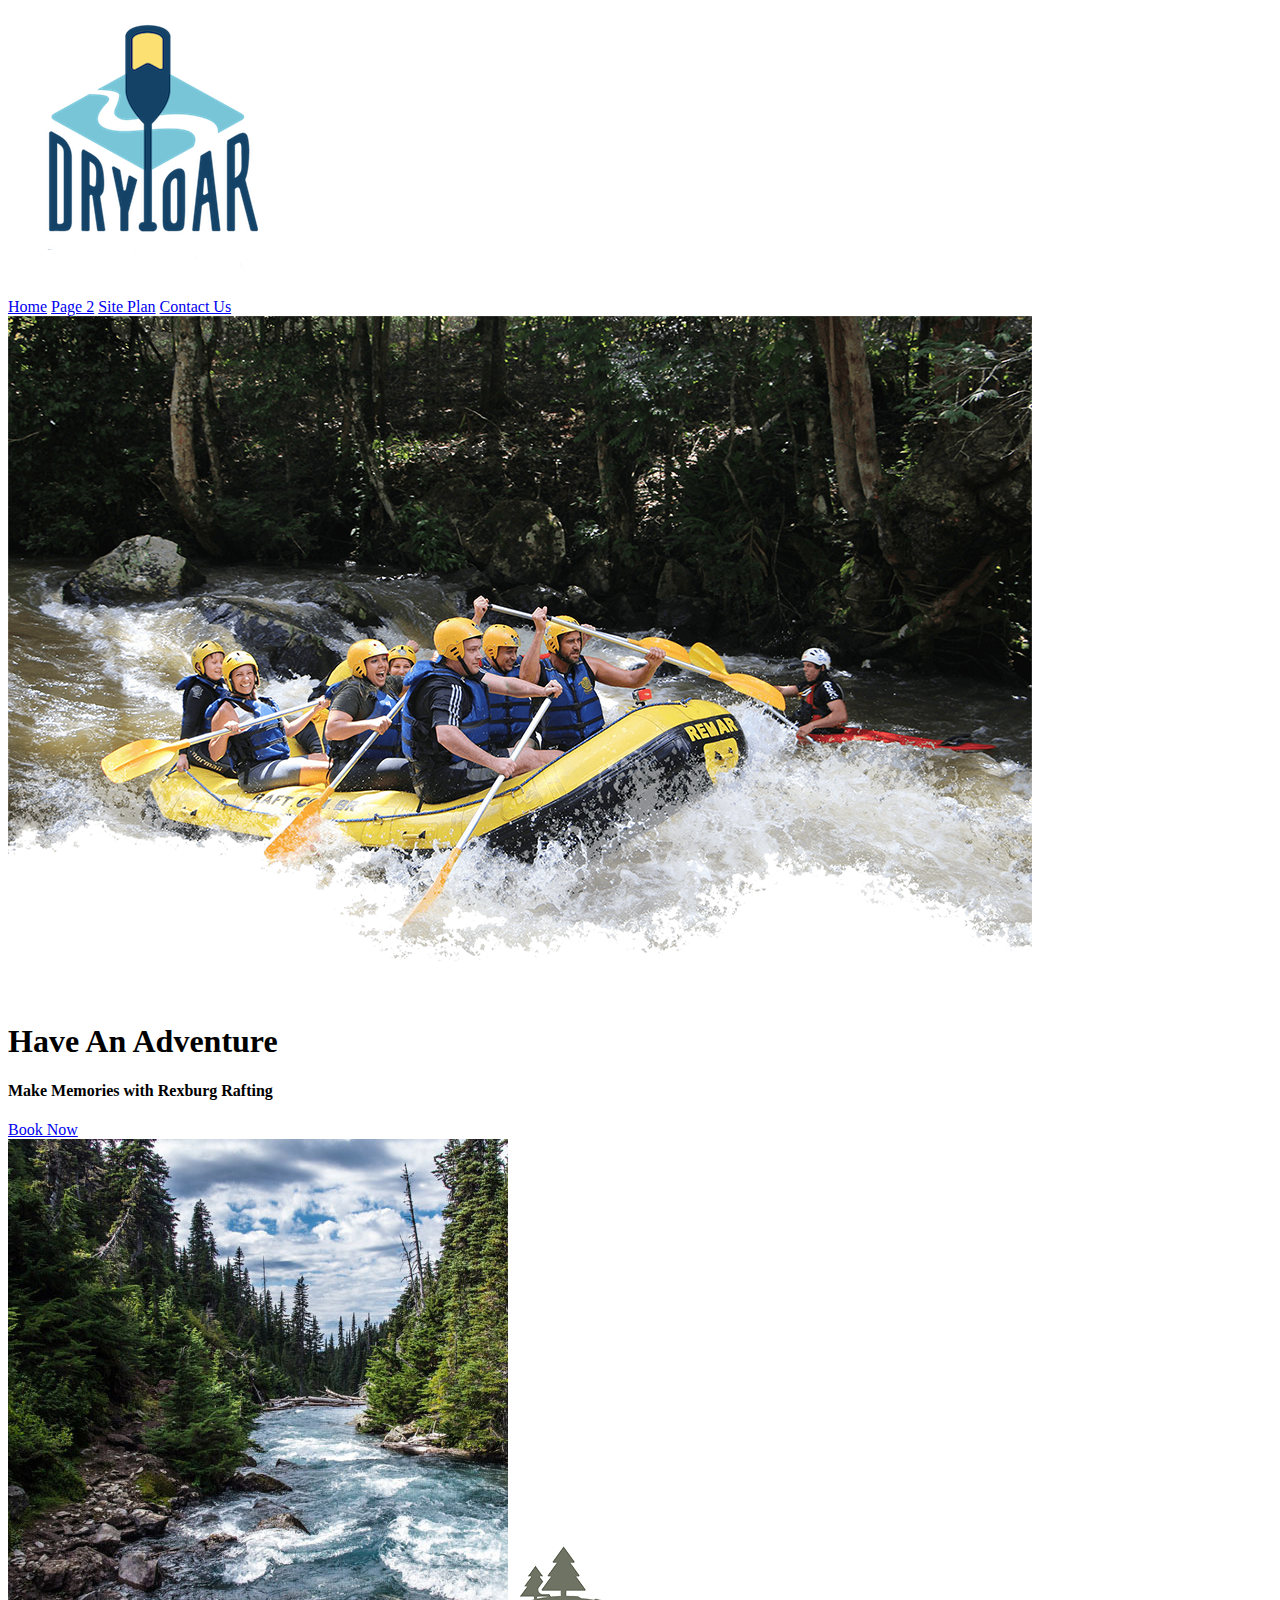
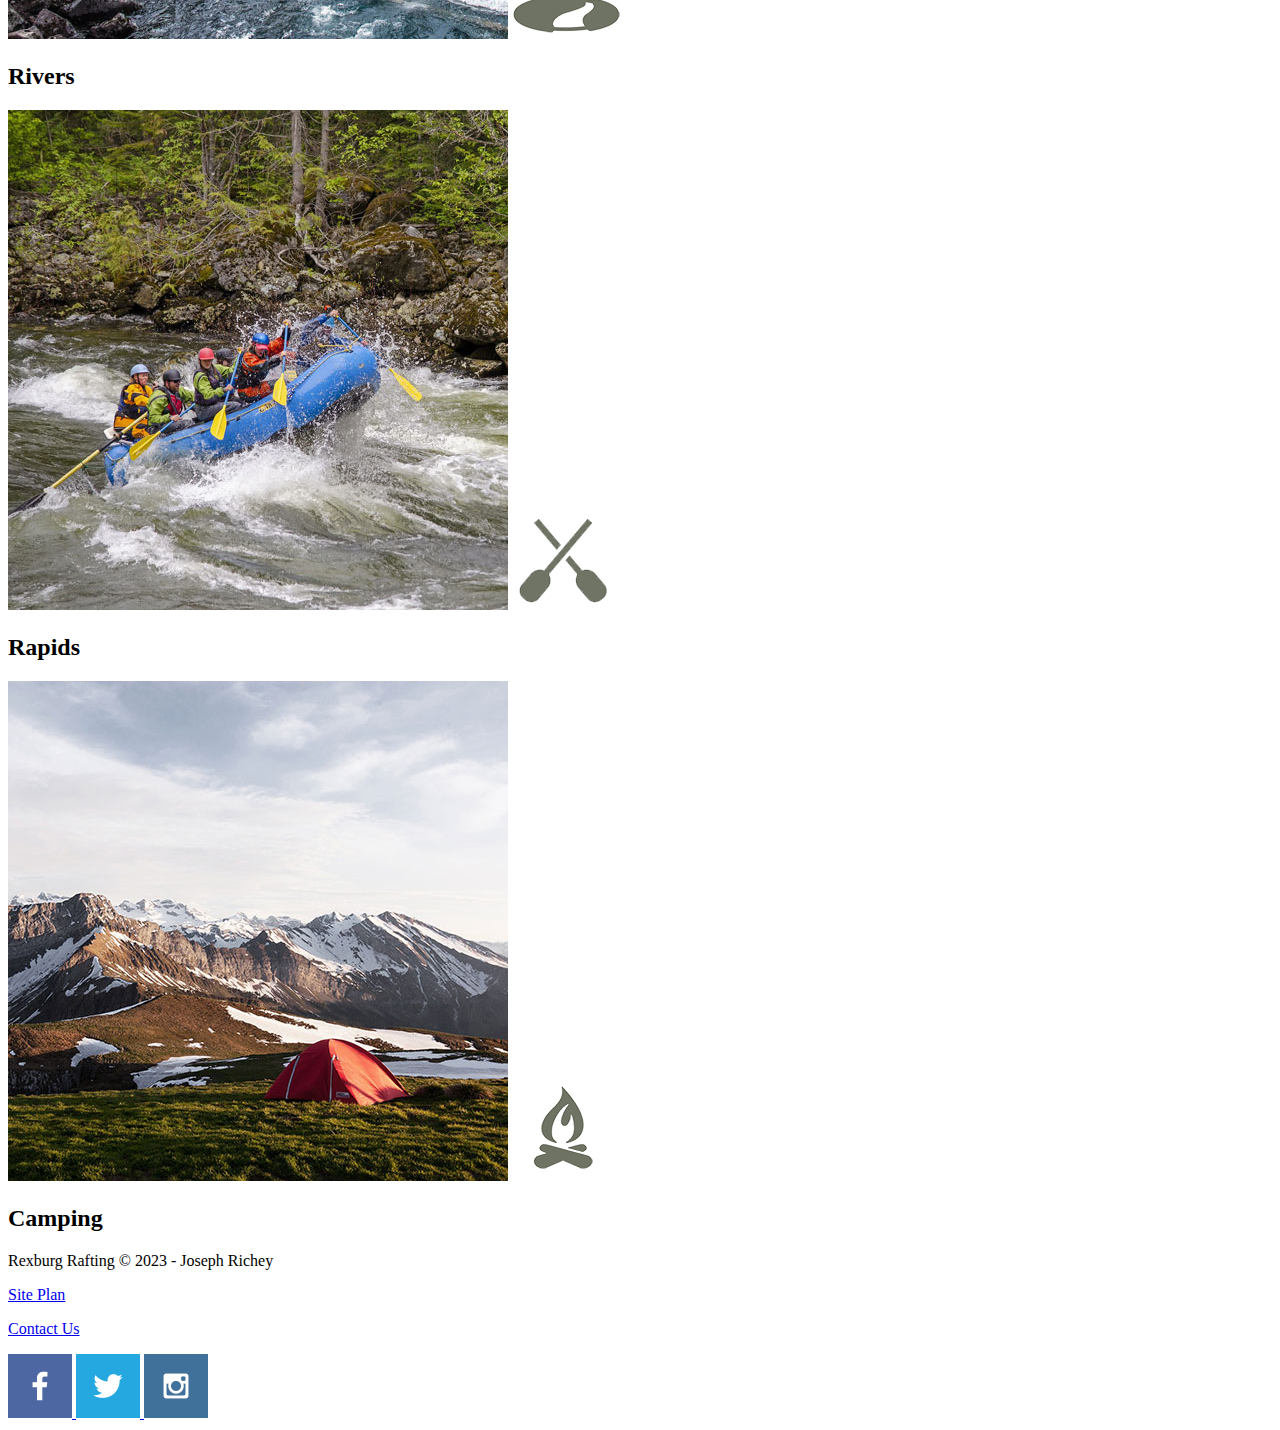
==== wwr/index.html @ 6f5967ff "Adding images and home page to WWR assignment" ====
<!DOCTYPE html>
<html lang="en">
<head>
    <meta charset="UTF-8">
    <meta http-equiv="X-UA-Compatible" content="IE=edge">
    <meta name="viewport" content="width=device-width, initial-scale=1.0">
    <title>Whitewater Rafting Vacations | Rexburg Rafting | Home</title>
</head>
<body>
    <header>
        <a id="logo_link" href="index.html">
            <img class="logo" src="images/logo.png" alt="Rexburg Rafting Logo">
        </a>
        <nav>
            <a href="index.html">Home</a>
            <a href="#">Page 2</a>
            <a href="site-plan-rafting.html">Site Plan</a>
            <a href="contactus.html">Contact Us</a>
        </nav>
    </header>
    <div id="hero">
        <div id="hero-box">
            <img id="hero-img" src="images/hero.png" alt="People enjoying the rapids">
        </div>
        <section id="hero-msg">
            <h1 class="home-title">Have An Adventure</h1>
            <h4>Make Memories with Rexburg Rafting</h4>
            <div class="button-box">
                <a class="book" href="contactus.html">Book Now</a>
            </div>
        </section>
    </div>
    <main class="home-grid">
        <section class="rivers-card">
            <img class="card-img" src="images/rivers.jpg" alt="river cutting through forrest">
            <img class="card-img" src="images/river_icon.png" alt="river icon">
            <h2>Rivers</h2>
        </section>
        <section class="rapids-card">
            <img class="card-img" src="images/rapids.jpg" alt="Rafting">
            <img class="card-img" src="images/oars.png" alt="oars icon">
            <h2>Rapids</h2>
        </section>
        <section class="camping-card">
            <img class="card-img" src="images/camping.jpg" alt="camping in the mountains">
            <img class="card-img" src="images/fire_icon.png" alt="fire icon">
            <h2>Camping</h2>
        </section>
    </main>
    <footer>
        <p>Rexburg Rafting &copy; 2023 - Joseph Richey</p>
        <p><a href="site-plan-rafting.html">Site Plan</a></p>
        <p><a href="contactus.html">Contact Us</a></p>
        <div class="social">
            <a href="https://facebook.com">
                <img src="images/facebook.png" alt="fb icon">
            </a>
            <a href="https://twitter.com">
                <img src="images/twitter.png" alt="twitter icon">
            </a>
            <a href="https://instagram.com">
                <img src="images/instagram.png" alt="instagram icon">
            </a>
        </div>
    </footer>
</body>
</html>
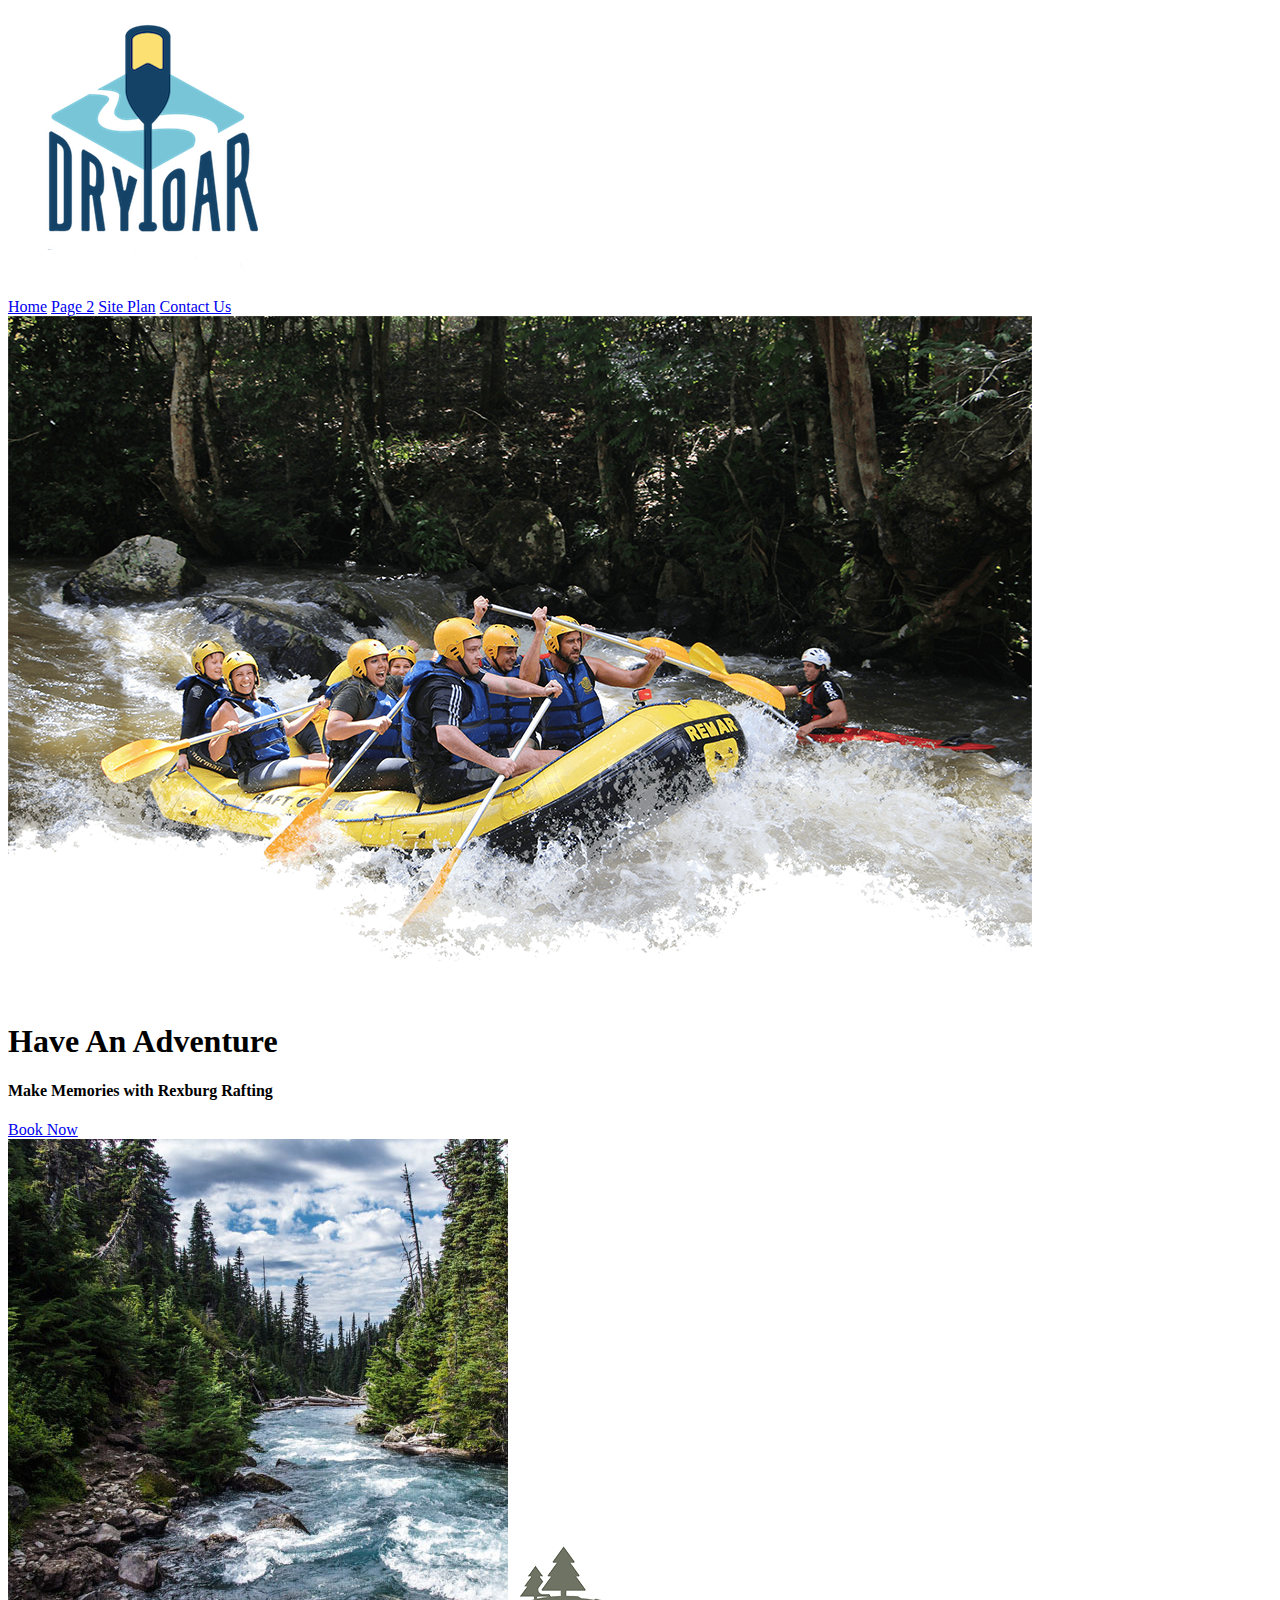
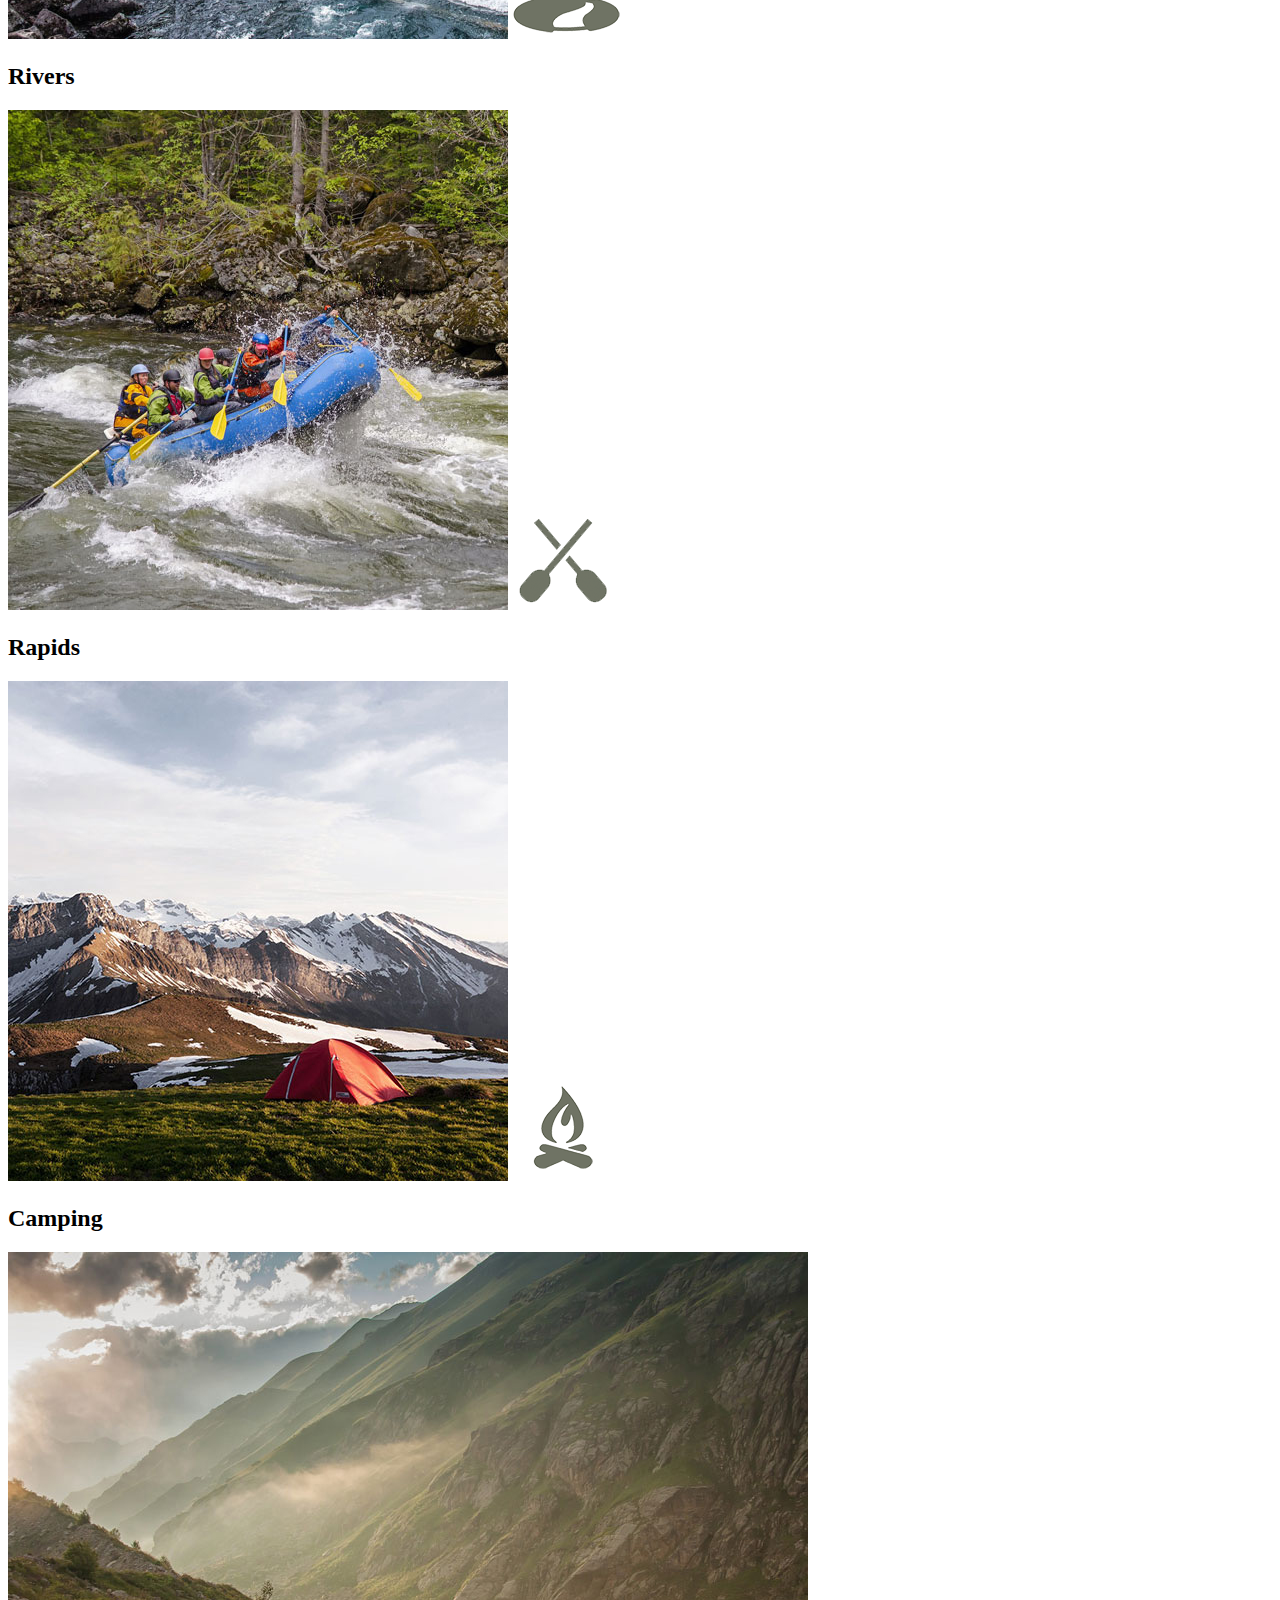
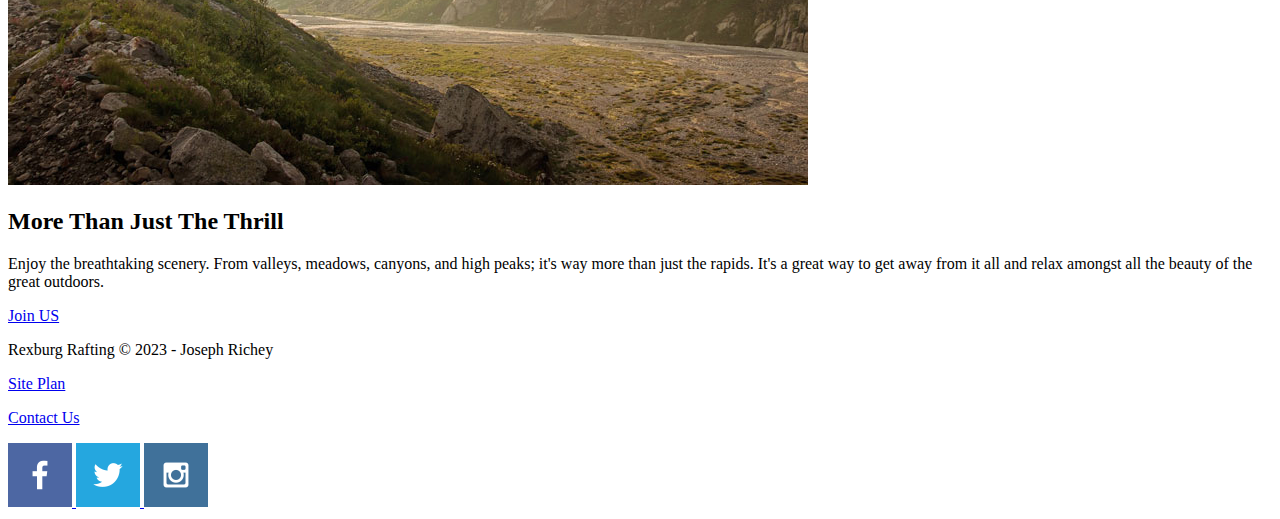
==== commit 4683e031: "update index - fix code per rubric" ====
--- a/wwr/index.html
+++ b/wwr/index.html
@@ -46,6 +46,16 @@
             <img class="card-img" src="images/fire_icon.png" alt="fire icon">
             <h2>Camping</h2>
         </section>
+        <img class="mountains" src="images/mountains.jpg" alt="Misty mountains">
+        <section class="msg">
+            <h2>More Than Just The Thrill</h2>
+            <p>Enjoy the breathtaking scenery. From valleys, meadows, canyons, 
+                and high peaks; it's way more than just the rapids. It's a great 
+                way to get away from it all and relax amongst all the beauty of 
+                the great outdoors.
+            </p>
+            <a class="join" href="rivers.html">Join US</a>
+        </section>
     </main>
     <footer>
         <p>Rexburg Rafting &copy; 2023 - Joseph Richey</p>
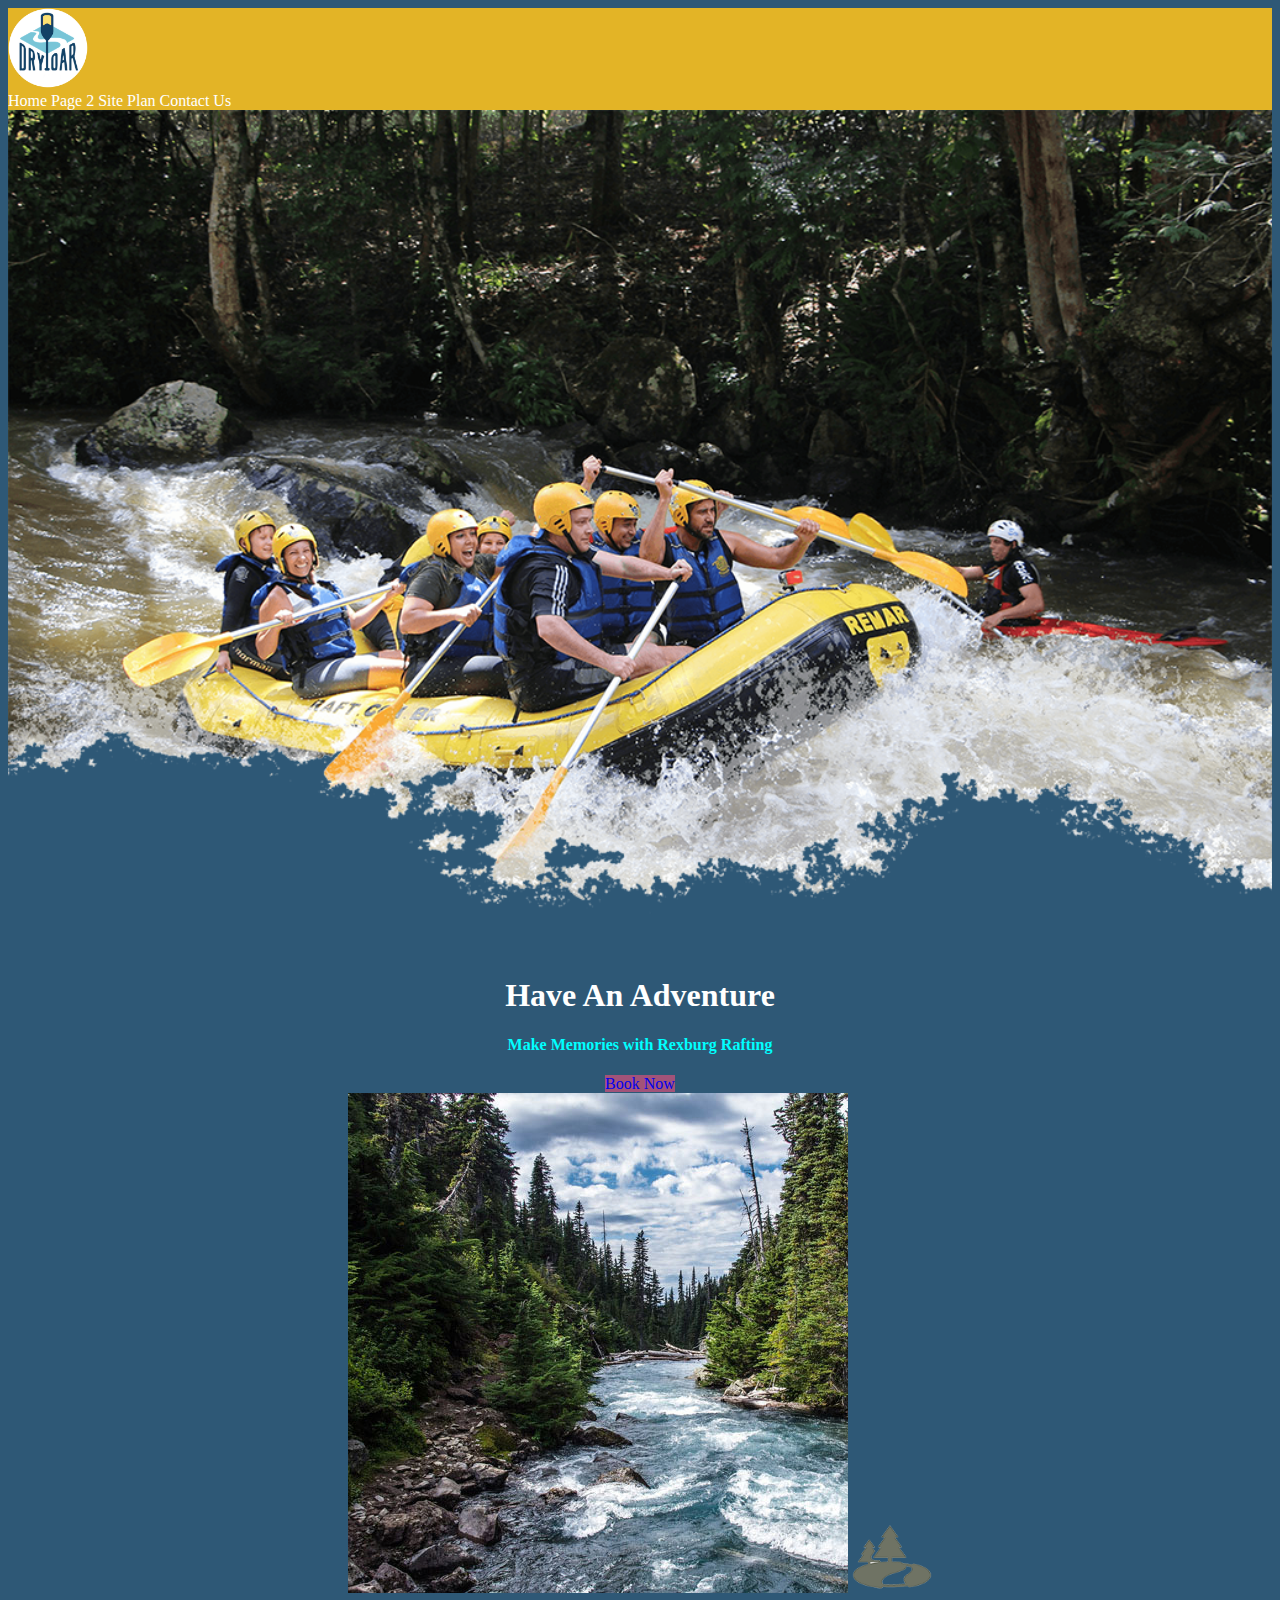
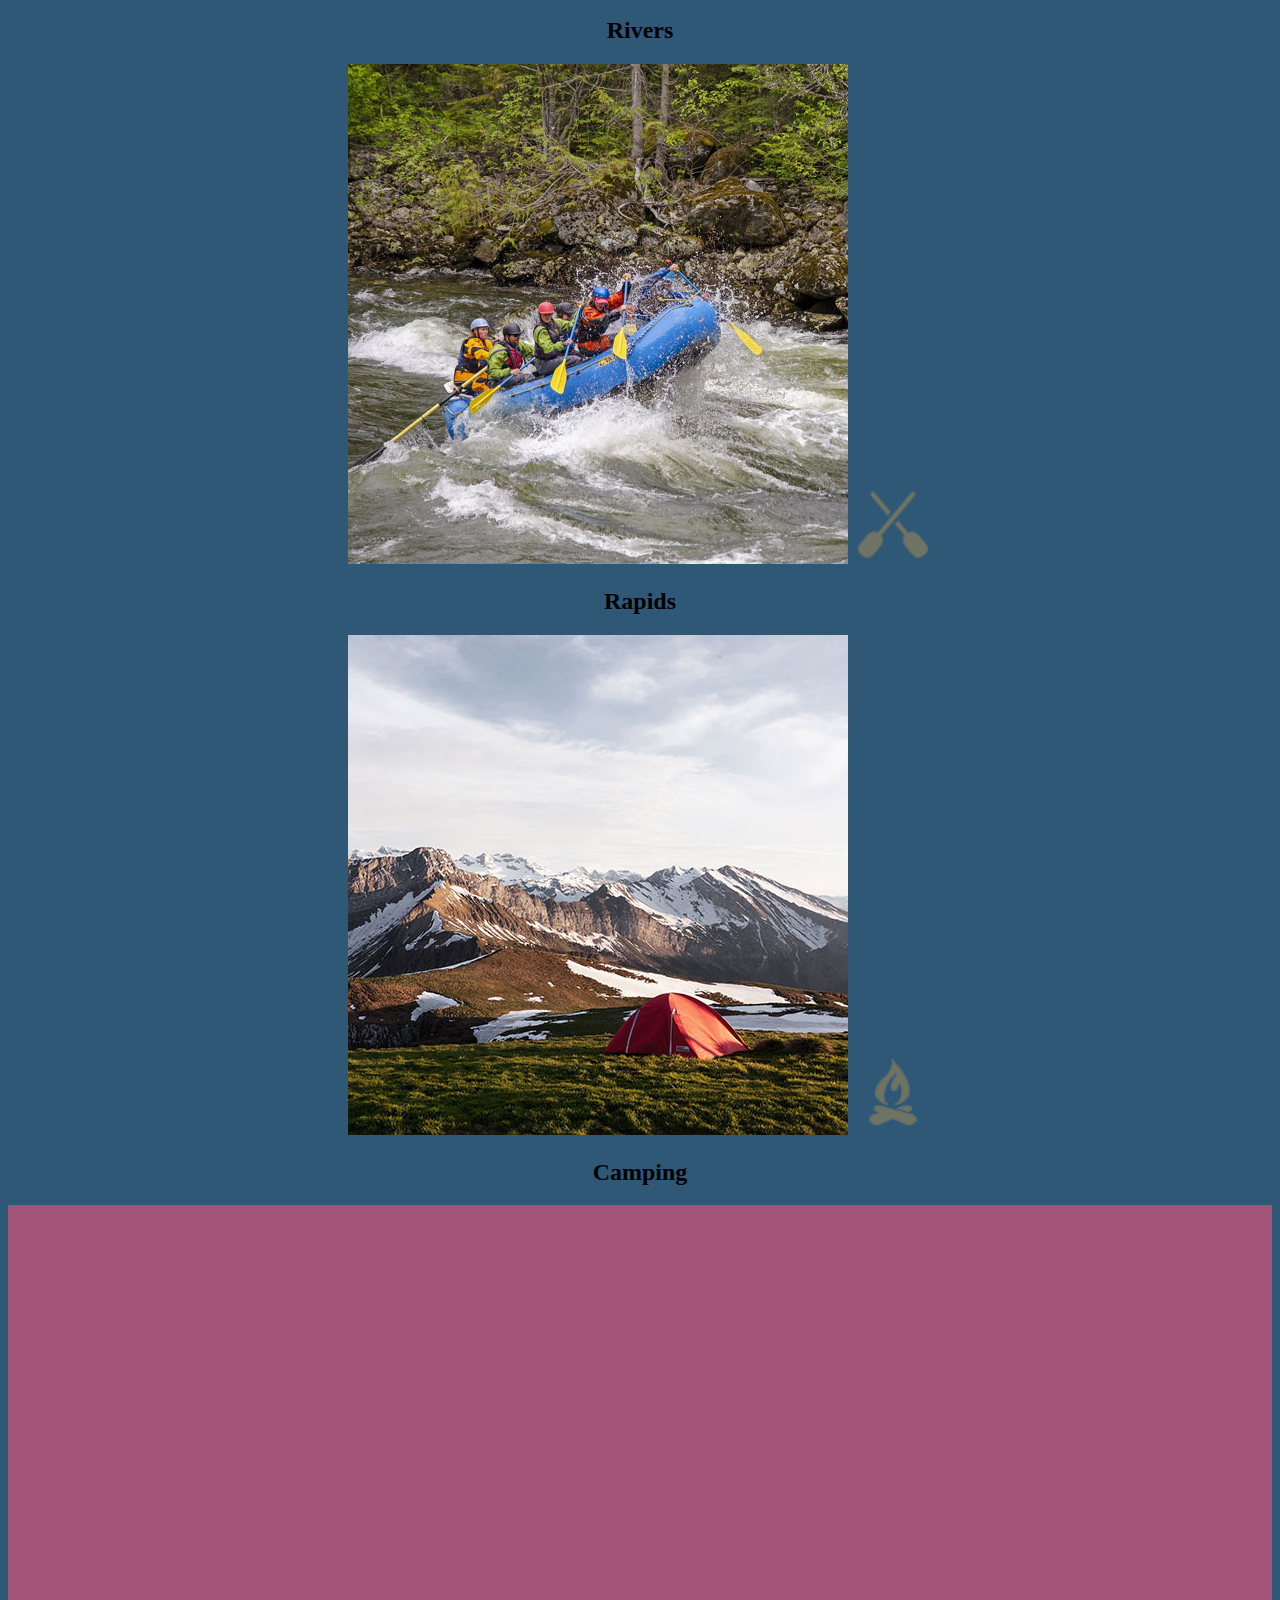
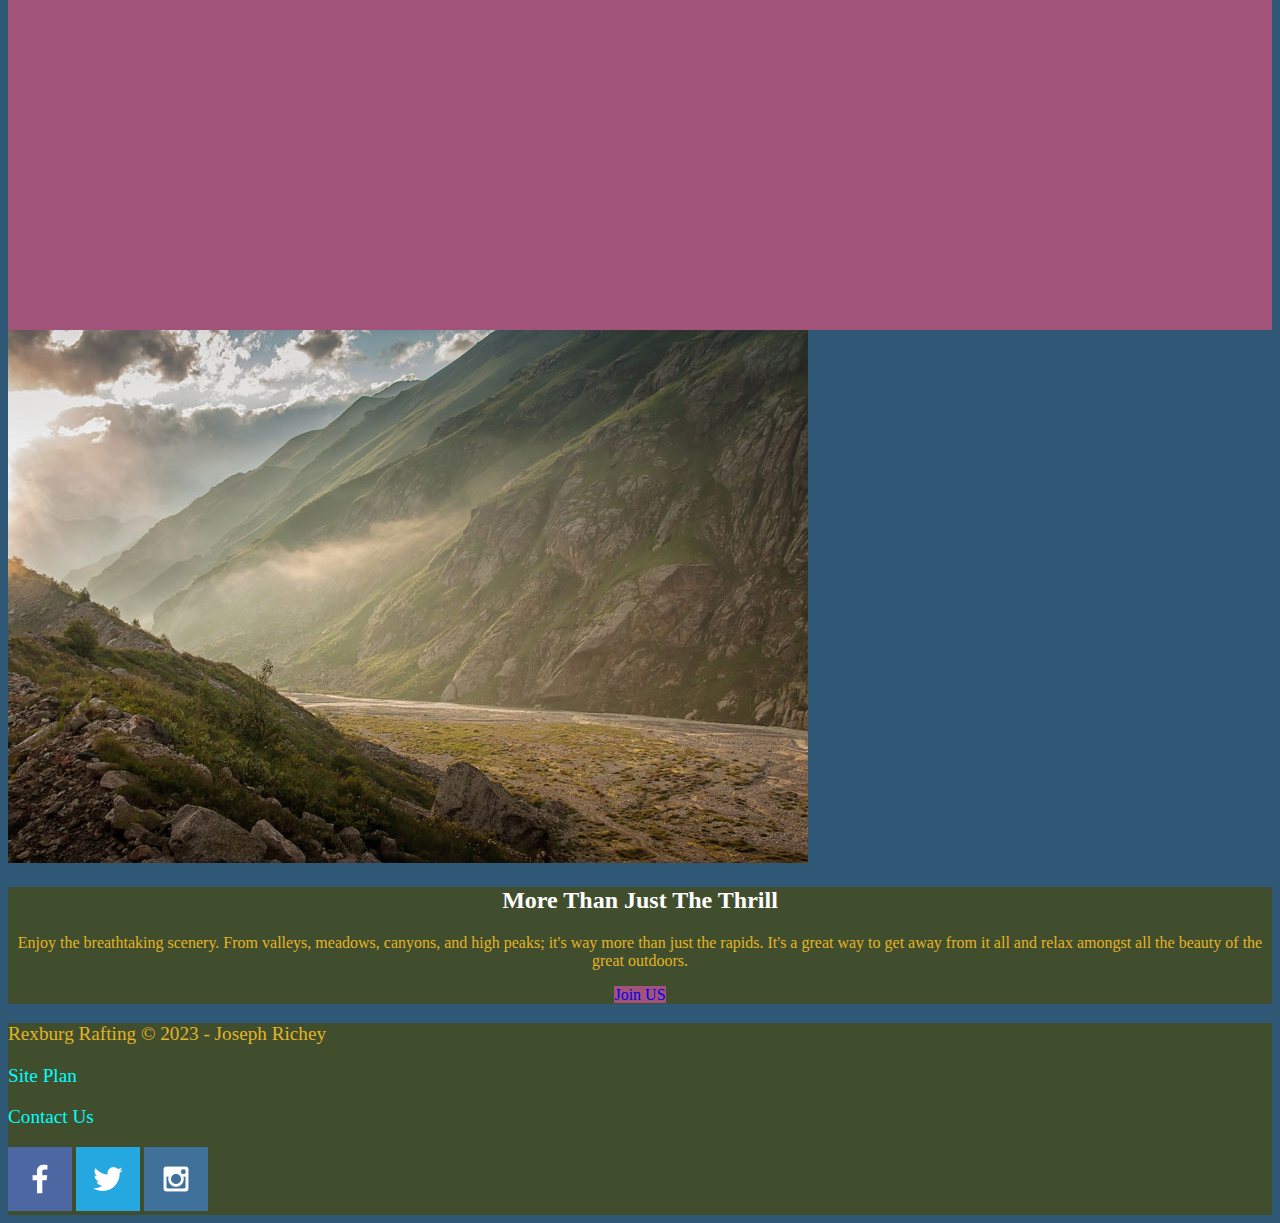
==== commit 76210c16: "W04 WWR assignment" ====
--- a/wwr/index.html
+++ b/wwr/index.html
@@ -5,73 +5,77 @@
     <meta http-equiv="X-UA-Compatible" content="IE=edge">
     <meta name="viewport" content="width=device-width, initial-scale=1.0">
     <title>Whitewater Rafting Vacations | Rexburg Rafting | Home</title>
+    <link rel="stylesheet" href="styles/style.css">
 </head>
 <body>
-    <header>
-        <a id="logo_link" href="index.html">
-            <img class="logo" src="images/logo.png" alt="Rexburg Rafting Logo">
-        </a>
-        <nav>
-            <a href="index.html">Home</a>
-            <a href="#">Page 2</a>
-            <a href="site-plan-rafting.html">Site Plan</a>
-            <a href="contactus.html">Contact Us</a>
-        </nav>
-    </header>
-    <div id="hero">
-        <div id="hero-box">
-            <img id="hero-img" src="images/hero.png" alt="People enjoying the rapids">
+    <div id="content">
+        <header>
+            <a id="logo_link" href="index.html">
+                <img class="logo" src="images/logo.png" alt="Rexburg Rafting Logo">
+            </a>
+            <nav>
+                <a href="index.html">Home</a>
+                <a href="#">Page 2</a>
+                <a href="site-plan-rafting.html">Site Plan</a>
+                <a href="contactus.html">Contact Us</a>
+            </nav>
+        </header>
+        <div id="hero">
+            <div id="hero-box">
+                <img id="hero-img" src="images/hero.png" alt="People enjoying the rapids">
+            </div>
+            <section id="hero-msg">
+                <h1 class="home-title">Have An Adventure</h1>
+                <h4>Make Memories with Rexburg Rafting</h4>
+                <div class="button-box">
+                    <a class="book" href="contactus.html">Book Now</a>
+                </div>
+            </section>
         </div>
-        <section id="hero-msg">
-            <h1 class="home-title">Have An Adventure</h1>
-            <h4>Make Memories with Rexburg Rafting</h4>
-            <div class="button-box">
-                <a class="book" href="contactus.html">Book Now</a>
+        <main class="home-grid">
+            <section class="rivers-card">
+                <img class="card-img" src="images/rivers.jpg" alt="river cutting through forrest">
+                <img class="icon" src="images/river_icon.png" alt="river icon">
+                <h2>Rivers</h2>
+            </section>
+            <section class="rapids-card">
+                <img class="card-img" src="images/rapids.jpg" alt="Rafting">
+                <img class="icon" src="images/oars.png" alt="oars icon">
+                <h2>Rapids</h2>
+            </section>
+            <section class="camping-card">
+                <img class="card-img" src="images/camping.jpg" alt="camping in the mountains">
+                <img class="icon" src="images/fire_icon.png" alt="fire icon">
+                <h2>Camping</h2>
+            </section>
+            <div id="background"></div>
+            <img class="mountains" src="images/mountains.jpg" alt="Misty mountains">
+            <section class="msg">
+                <h2>More Than Just The Thrill</h2>
+                <p>Enjoy the breathtaking scenery. From valleys, meadows, canyons, 
+                    and high peaks; it's way more than just the rapids. It's a great 
+                    way to get away from it all and relax amongst all the beauty of 
+                    the great outdoors.
+                </p>
+                <a class="join" href="rivers.html">Join US</a>
+            </section>
+        </main>
+        <footer>
+            <p>Rexburg Rafting &copy; 2023 - Joseph Richey</p>
+            <p><a href="site-plan-rafting.html">Site Plan</a></p>
+            <p><a href="contactus.html">Contact Us</a></p>
+            <div class="social">
+                <a href="https://facebook.com">
+                    <img src="images/facebook.png" alt="fb icon">
+                </a>
+                <a href="https://twitter.com">
+                    <img src="images/twitter.png" alt="twitter icon">
+                </a>
+                <a href="https://instagram.com">
+                    <img src="images/instagram.png" alt="instagram icon">
+                </a>
             </div>
-        </section>
+        </footer>
     </div>
-    <main class="home-grid">
-        <section class="rivers-card">
-            <img class="card-img" src="images/rivers.jpg" alt="river cutting through forrest">
-            <img class="card-img" src="images/river_icon.png" alt="river icon">
-            <h2>Rivers</h2>
-        </section>
-        <section class="rapids-card">
-            <img class="card-img" src="images/rapids.jpg" alt="Rafting">
-            <img class="card-img" src="images/oars.png" alt="oars icon">
-            <h2>Rapids</h2>
-        </section>
-        <section class="camping-card">
-            <img class="card-img" src="images/camping.jpg" alt="camping in the mountains">
-            <img class="card-img" src="images/fire_icon.png" alt="fire icon">
-            <h2>Camping</h2>
-        </section>
-        <img class="mountains" src="images/mountains.jpg" alt="Misty mountains">
-        <section class="msg">
-            <h2>More Than Just The Thrill</h2>
-            <p>Enjoy the breathtaking scenery. From valleys, meadows, canyons, 
-                and high peaks; it's way more than just the rapids. It's a great 
-                way to get away from it all and relax amongst all the beauty of 
-                the great outdoors.
-            </p>
-            <a class="join" href="rivers.html">Join US</a>
-        </section>
-    </main>
-    <footer>
-        <p>Rexburg Rafting &copy; 2023 - Joseph Richey</p>
-        <p><a href="site-plan-rafting.html">Site Plan</a></p>
-        <p><a href="contactus.html">Contact Us</a></p>
-        <div class="social">
-            <a href="https://facebook.com">
-                <img src="images/facebook.png" alt="fb icon">
-            </a>
-            <a href="https://twitter.com">
-                <img src="images/twitter.png" alt="twitter icon">
-            </a>
-            <a href="https://instagram.com">
-                <img src="images/instagram.png" alt="instagram icon">
-            </a>
-        </div>
-    </footer>
 </body>
 </html>--- a/wwr/styles/style.css
+++ b/wwr/styles/style.css
@@ -0,0 +1,40 @@
+#content{max-width: 1600px; margin: 0 auto;}
+
+nav a{text-align: center; color: white; text-decoration: none;}
+nav:hover{background-color: #A25379; color:white}
+
+#hero-msg h1{text-align: center; color:white}
+#hero-msg h4{text-align: center; color:aqua}
+
+.button-box{text-align: center;}
+
+main section{text-align: center;}
+
+#background{height: 725px;}
+
+body{background-color: #2E5876;}
+
+header{background-color: #E3B426;}
+
+.book{background-color: #A25379; text-decoration: none;}
+.book:hover{background-color: #E3B426; color:black}
+
+.join{background-color: #A25379; text-decoration: none;}
+.join:hover{background-color: #E3B426; color:black}
+
+#background{background-color: #A25379;}
+
+.msg{background-color: #414E2D;}
+.msg h2{color:white}
+.msg p{color:#E3B426}
+
+footer{background-color: #414E2D; color:#E3B426;}
+footer a{color: aqua; text-decoration: none;}
+footer a:hover{color:E3B426}
+
+footer p{font-size: 1.2em;}
+footer p a:hover{text-decoration: underline;}
+
+.logo{width: 80px;}
+.icon{width: 80px}
+#hero-img{width: 100%;}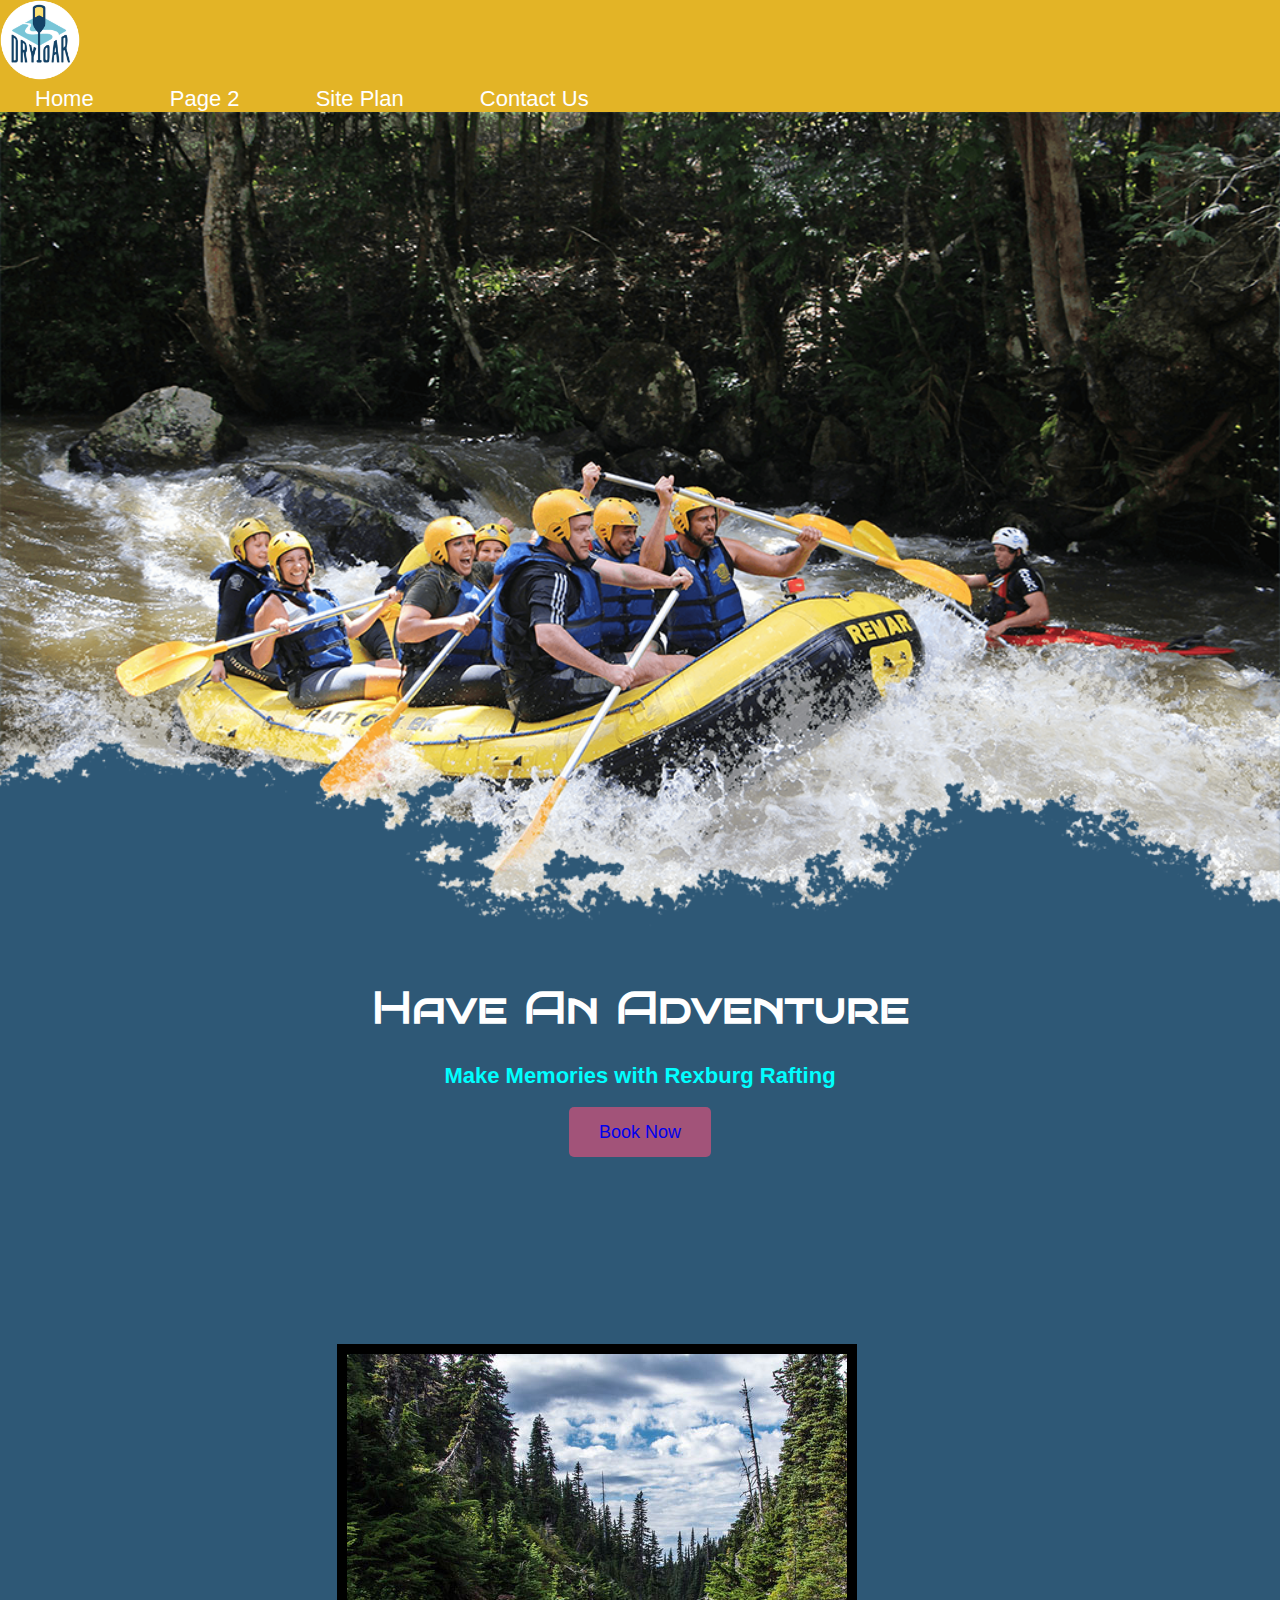
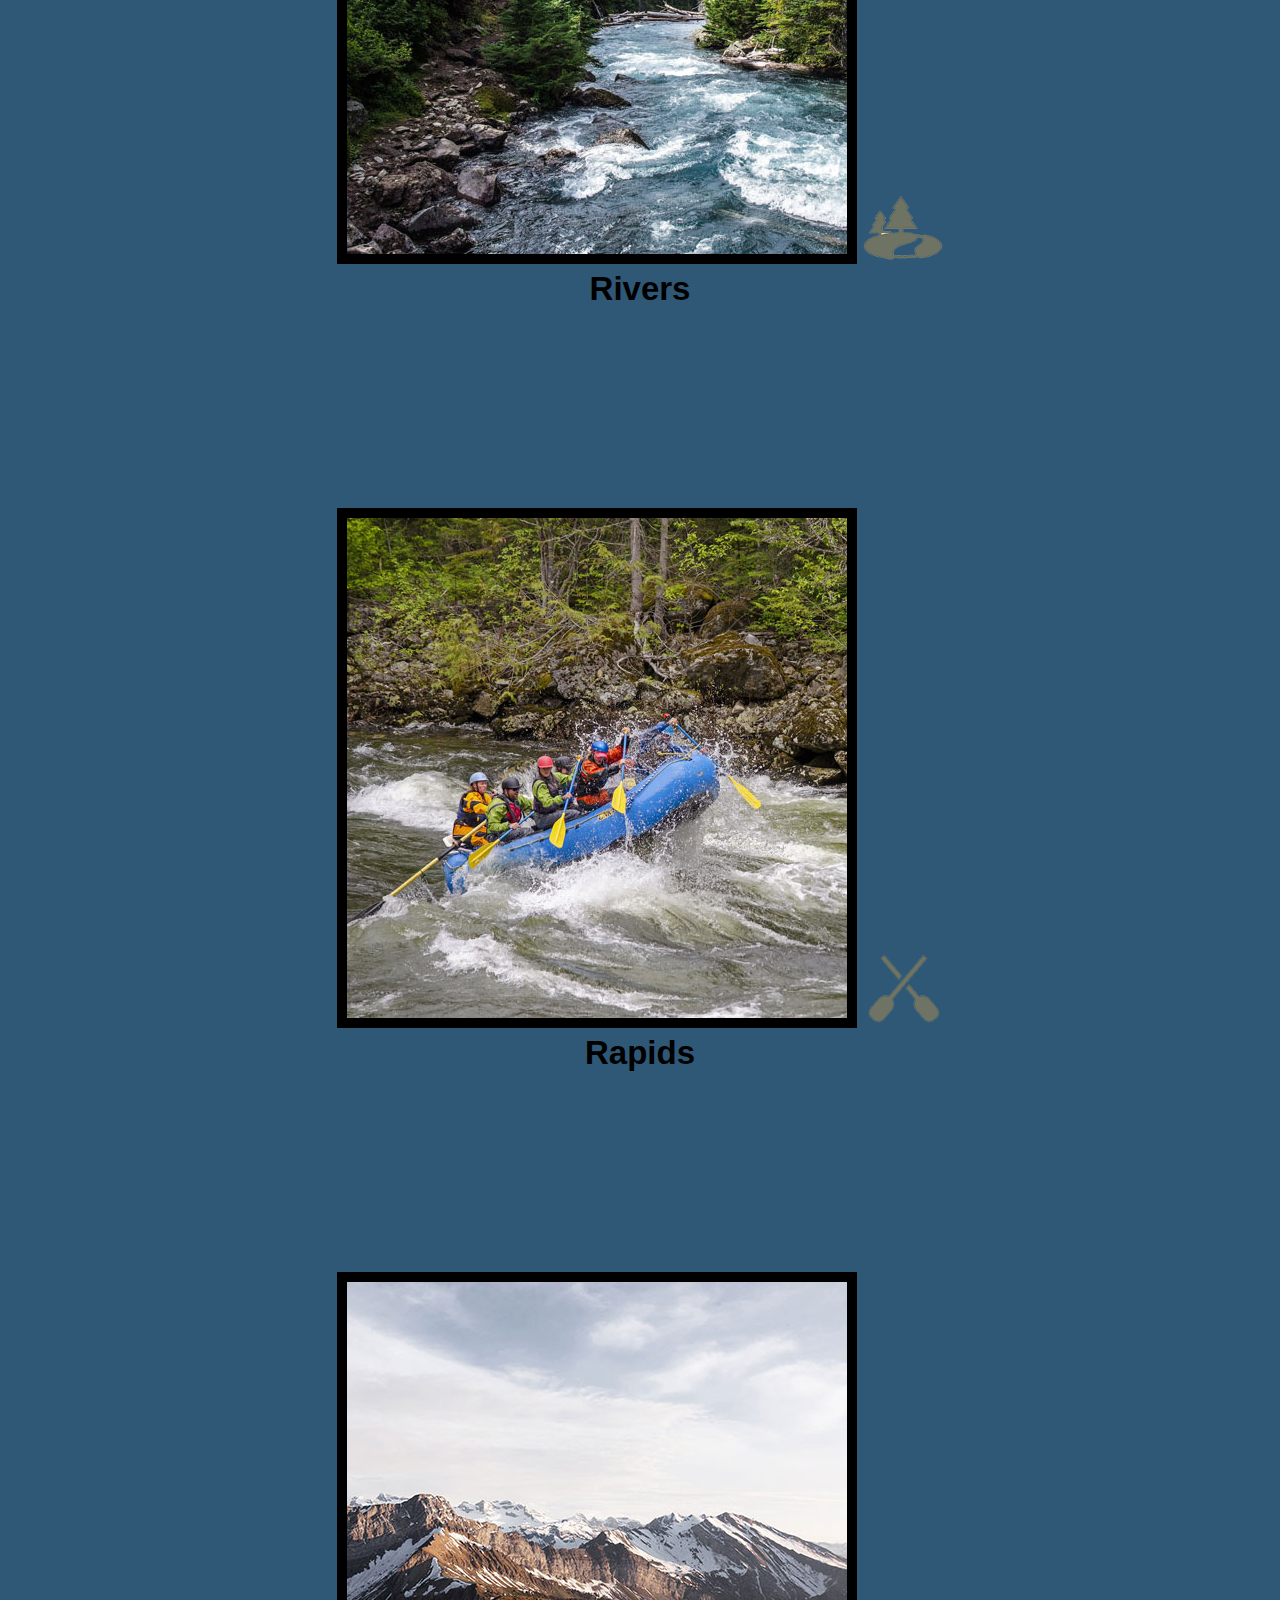
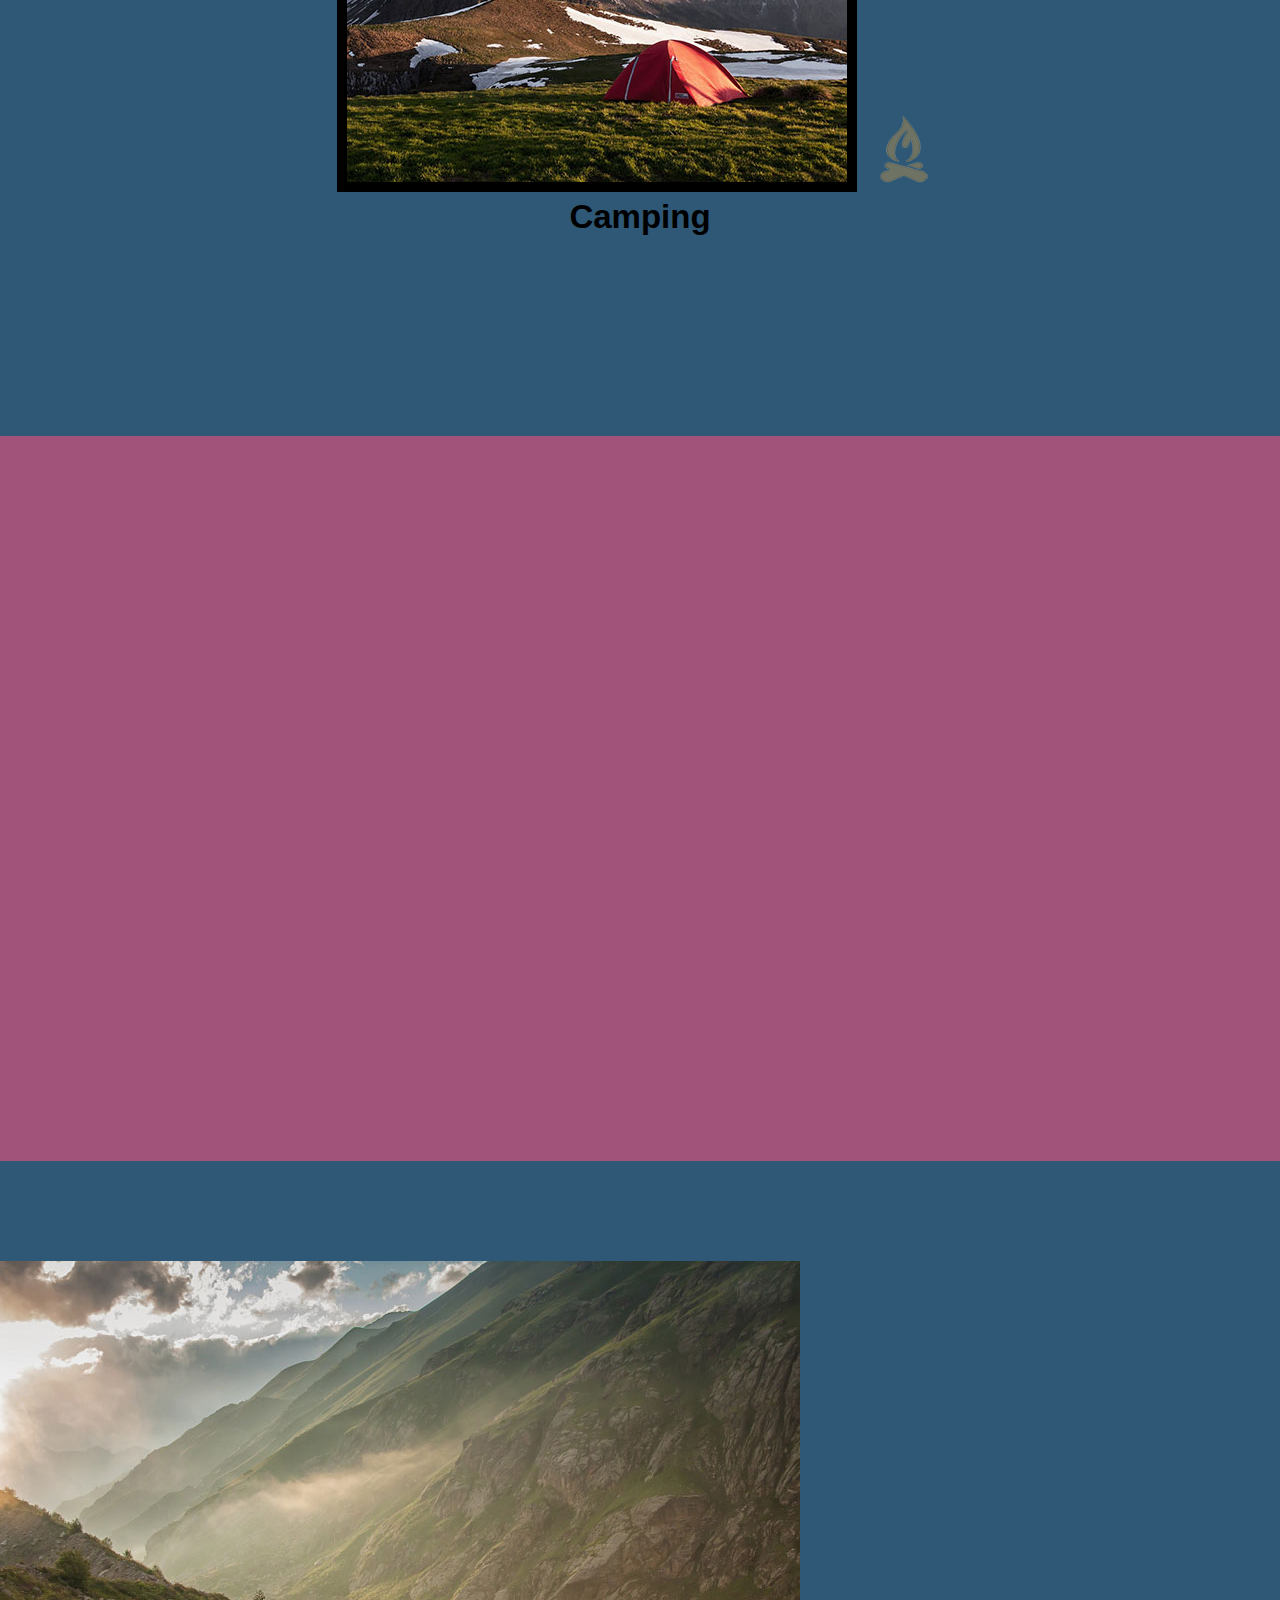
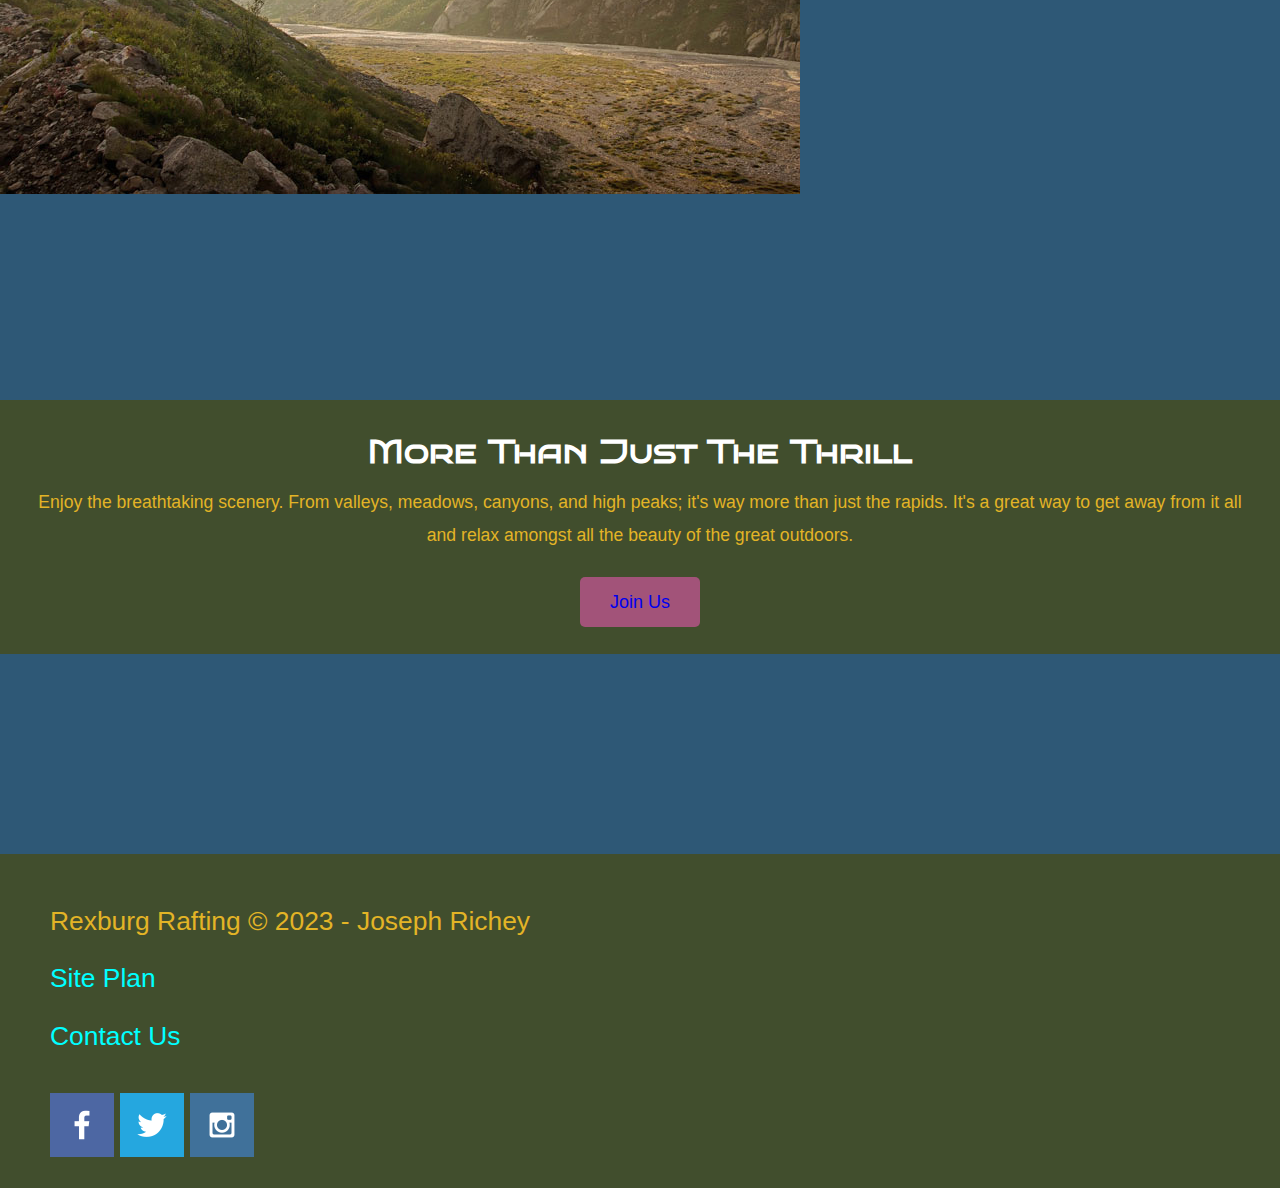
==== commit a4ded6cb: "W06 ICE" ====
--- a/wwr/index.html
+++ b/wwr/index.html
@@ -57,7 +57,7 @@
                     way to get away from it all and relax amongst all the beauty of 
                     the great outdoors.
                 </p>
-                <a class="join" href="rivers.html">Join US</a>
+                <a class="join" href="rivers.html">Join Us</a>
             </section>
         </main>
         <footer>
@@ -65,13 +65,13 @@
             <p><a href="site-plan-rafting.html">Site Plan</a></p>
             <p><a href="contactus.html">Contact Us</a></p>
             <div class="social">
-                <a href="https://facebook.com">
+                <a href="https://facebook.com" target="_blank">
                     <img src="images/facebook.png" alt="fb icon">
                 </a>
-                <a href="https://twitter.com">
+                <a href="https://twitter.com" target="_blank">
                     <img src="images/twitter.png" alt="twitter icon">
                 </a>
-                <a href="https://instagram.com">
+                <a href="https://instagram.com" target="_blank">
                     <img src="images/instagram.png" alt="instagram icon">
                 </a>
             </div>
--- a/wwr/styles/style.css
+++ b/wwr/styles/style.css
@@ -1,40 +1,170 @@
-#content{max-width: 1600px; margin: 0 auto;}
+@import url('https://fonts.googleapis.com/css2?family=Bruno+Ace+SC&family=Instrument+Serif&display=swap');
 
-nav a{text-align: center; color: white; text-decoration: none;}
-nav:hover{background-color: #A25379; color:white}
+:root{
+    --heading-font: "Bruno Ace SC", arial, sans-serif;
+    --paragraph-font: "Insrument Serif", Helvetica, sans-serif;
+}
 
-#hero-msg h1{text-align: center; color:white}
-#hero-msg h4{text-align: center; color:aqua}
+.home-title{
+    font-family: var(--heading-font), sans-serif;
+    font-size: 2em;
+    margin-top: 10px;
+}
 
-.button-box{text-align: center;}
+#content{
+    max-width: 1600px;
+    margin: 0 auto;
+}
 
-main section{text-align: center;}
+nav a{
+    text-align: center;
+    color: white;
+    text-decoration: none;
+    padding: 35px;
+}
+nav a:hover{
+    background-color: #A25379;
+    color:white
+}
 
-#background{height: 725px;}
+#hero-img{
+    width: 100%;
+}
+#hero-msg h1{
+    text-align: center;
+    color:white
+}
+#hero-msg h4{
+    text-align: center;
+    color:aqua
+}
 
-body{background-color: #2E5876;}
+.button-box{
+    text-align: center;
+}
 
-header{background-color: #E3B426;}
+main section{
+    text-align: center;
+}
 
-.book{background-color: #A25379; text-decoration: none;}
-.book:hover{background-color: #E3B426; color:black}
+#background{
+    height: 725px;
+}
 
-.join{background-color: #A25379; text-decoration: none;}
-.join:hover{background-color: #E3B426; color:black}
+body{
+    background-color: #2E5876;
+    font-family: var(--paragraph-font);
+    font-size: 22px;
+    margin: 0;
+    padding: 0;
+}
 
-#background{background-color: #A25379;}
+h2{
+    margin: 0;
+}
 
-.msg{background-color: #414E2D;}
-.msg h2{color:white}
-.msg p{color:#E3B426}
+header{
+    background-color: #E3B426;
+}
 
-footer{background-color: #414E2D; color:#E3B426;}
-footer a{color: aqua; text-decoration: none;}
-footer a:hover{color:E3B426}
+.book{
+    background-color: #A25379;
+    text-decoration: none;
+    font-size: 18px;
+    padding: 15px 30px;
+    margin-top: 50px;
+    border-radius: 5px;
+}
+.book:hover{
+    background-color: #E3B426;
+    color:black
+}
 
-footer p{font-size: 1.2em;}
-footer p a:hover{text-decoration: underline;}
+.join{
+    background-color: #A25379;
+    text-decoration: none;
+    font-size: 18px;
+    padding: 15px 30px;
+    margin-top: 50px;
+    border-radius: 5px;
+}
+.join:hover{
+    background-color: #E3B426;
+    color:black
+}
 
-.logo{width: 80px;}
-.icon{width: 80px}
-#hero-img{width: 100%;}+#background{
+    background-color: #A25379;
+}
+
+.msg{
+    background-color: #414E2D;
+    line-height: 1.5em;
+    padding: 35px;
+}
+.msg h2{
+    color:white;
+    font-family: var(--heading-font);
+}
+.msg p{
+    color:#E3B426;
+    font-size: .8em;
+    padding-bottom: 15px;
+}
+
+footer{
+    background-color: #414E2D;
+    color:#E3B426;
+    padding: 25px 50px;
+    margin-top: 200px;
+}
+footer a{
+    color: aqua;
+    text-decoration: none;
+}
+footer a:hover{
+    color: #E3B426
+}
+footer p{
+    font-size: 1.2em;
+}
+footer p a:hover{
+    text-decoration: underline;
+}
+footer .social img{
+    padding-top: 15px;
+}
+
+.logo{
+    width: 80px;
+}
+#logo_link{
+    padding-top: 5px;
+}
+
+.icon{
+    width: 80px;
+    padding-top: 10px;
+}
+
+.rivers-card{
+    margin: 200px 0;
+}
+.camping-card{
+    margin: 200px 0;
+}
+.rapids-card{
+    margin: 200px 0;
+}
+
+.card-img{
+    border: 10px solid black;
+}
+
+main section img{
+    box-sizing: border-box;
+}
+.mountains{
+    margin-top: 100px;
+    margin-bottom: 200px;
+}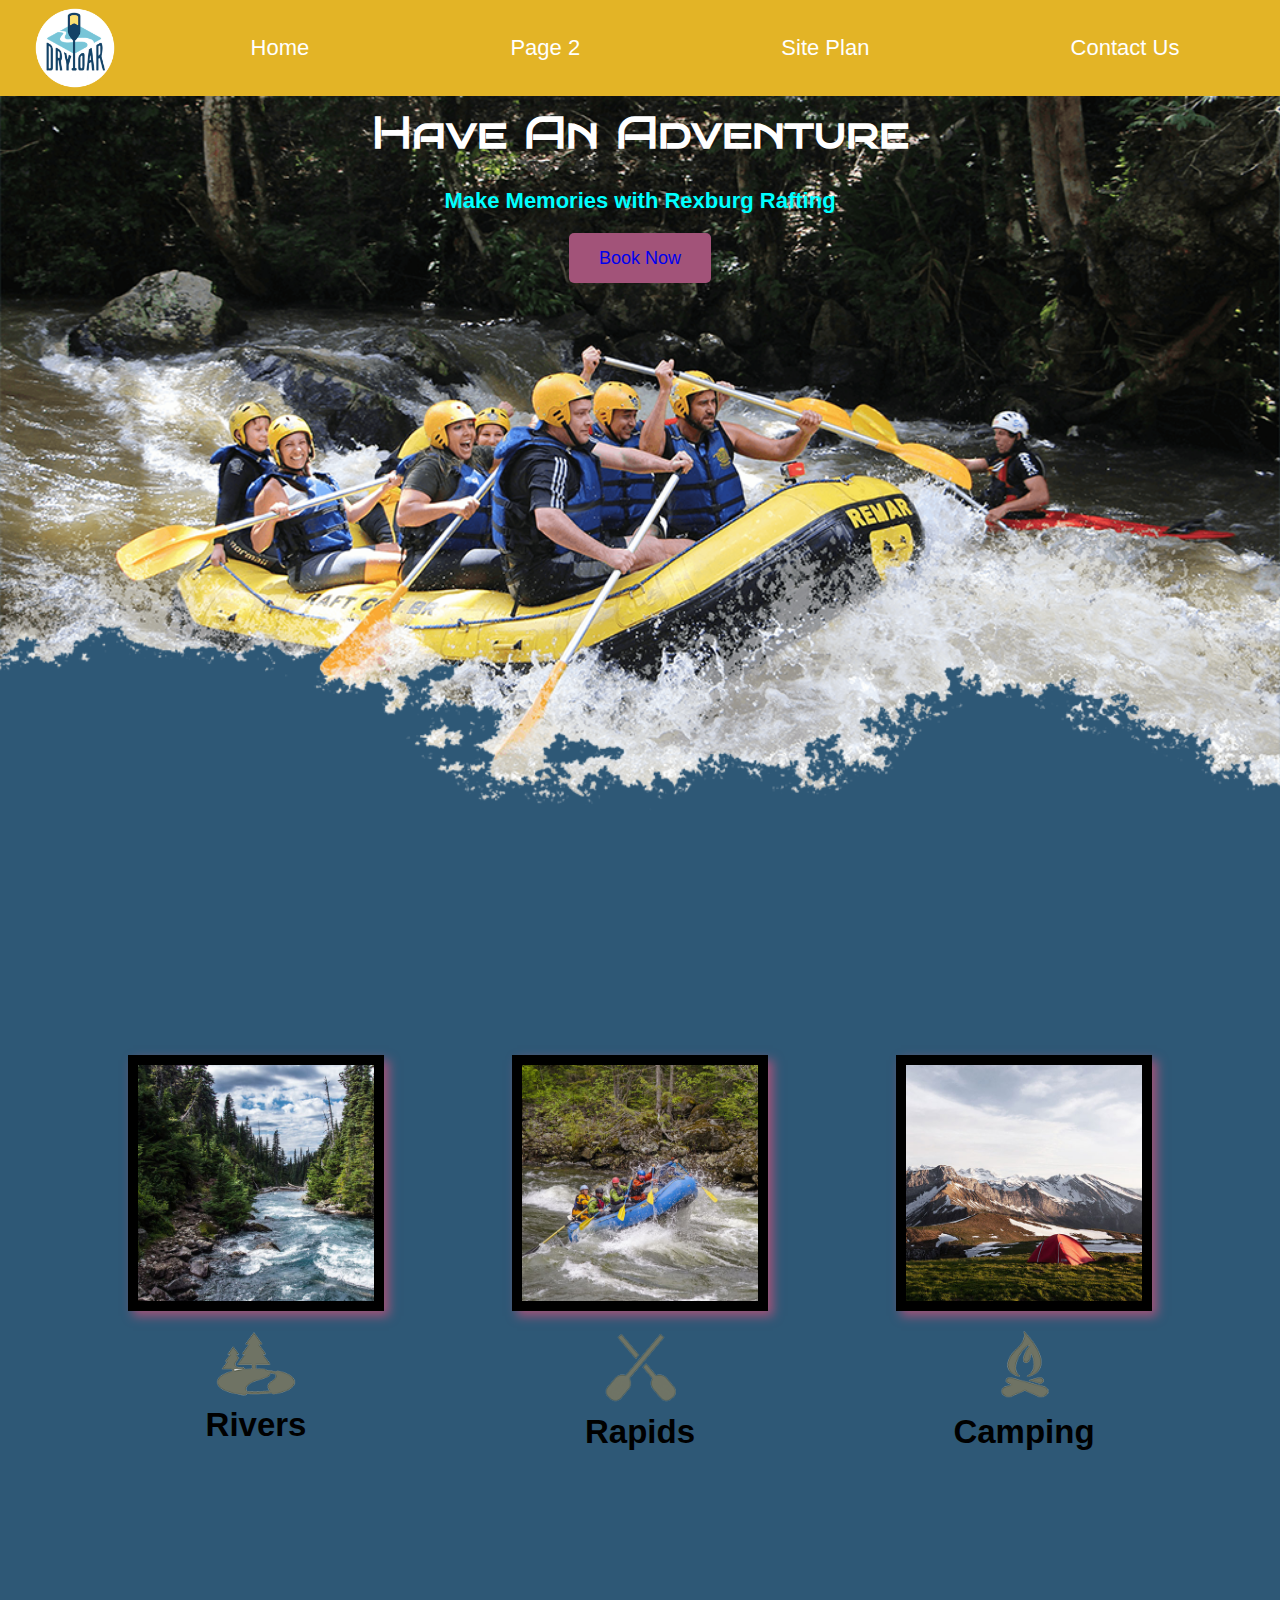
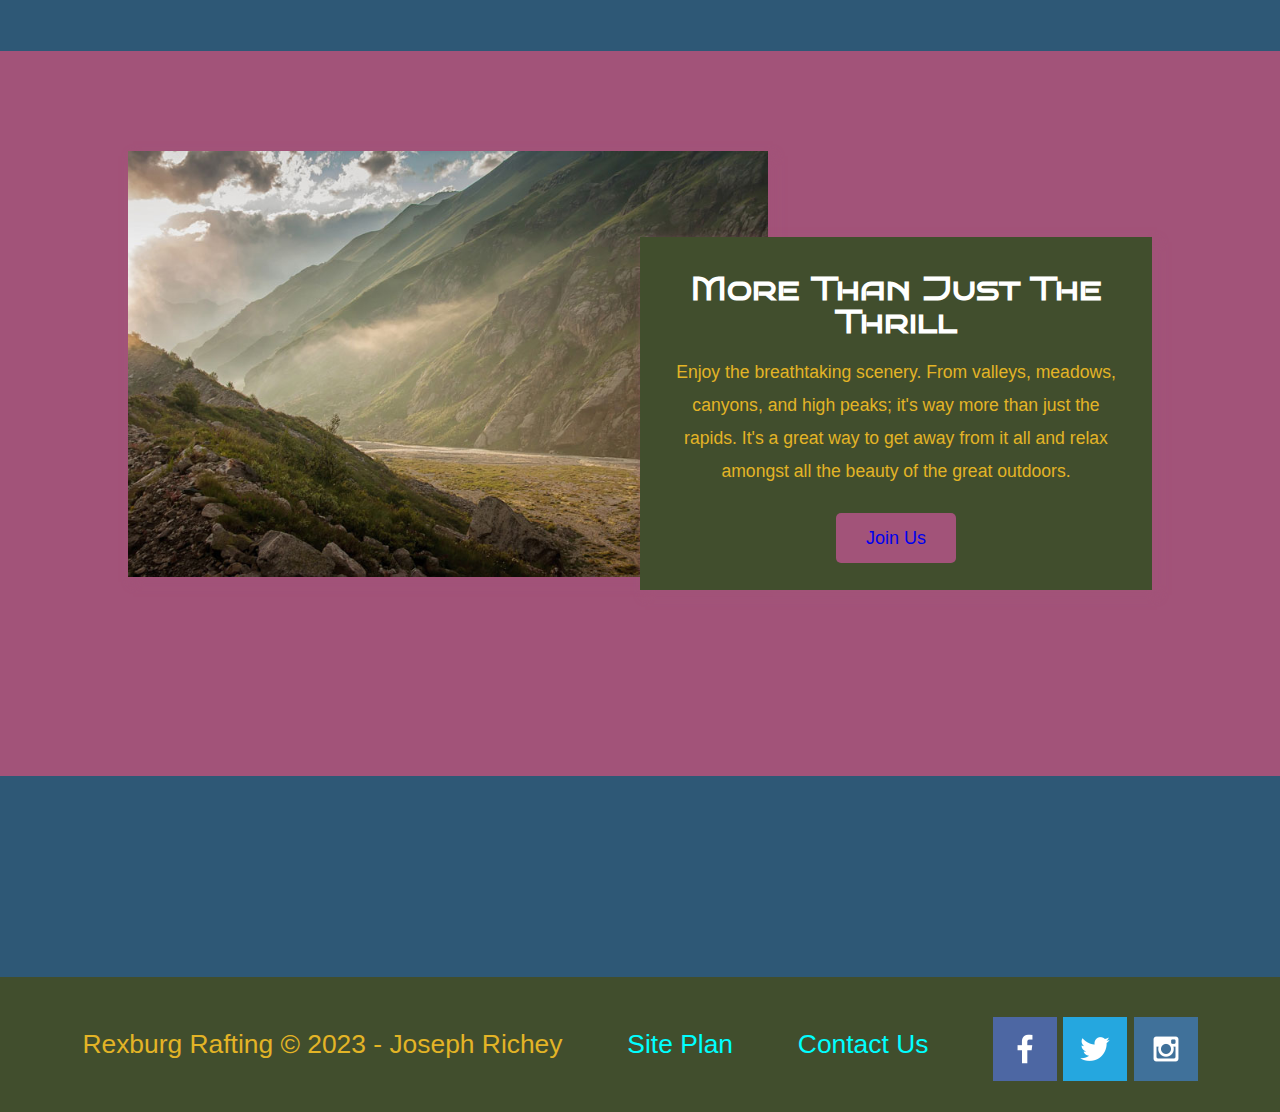
==== commit 8bd57e3e: "Complete WWR site and make links between pages" ====
--- a/wwr/index.html
+++ b/wwr/index.html
@@ -15,7 +15,7 @@
             </a>
             <nav>
                 <a href="index.html">Home</a>
-                <a href="#">Page 2</a>
+                <a href="subpage.html">Page 2</a>
                 <a href="site-plan-rafting.html">Site Plan</a>
                 <a href="contactus.html">Contact Us</a>
             </nav>
--- a/wwr/styles/style.css
+++ b/wwr/styles/style.css
@@ -27,6 +27,21 @@
     color:white
 }
 
+#hero{
+    display: grid;
+    grid-template-columns: 1fr 3fr 1fr;
+    margin-top: -100px;
+}
+#hero-msg{
+    grid-column: 2/3;
+    grid-row: 1/2;
+    margin-top: 100px;
+}
+#hero-box{
+    grid-column: 1/4;
+    grid-row: 1/3;
+    z-index: -1;
+}
 #hero-img{
     width: 100%;
 }
@@ -49,6 +64,9 @@
 
 #background{
     height: 725px;
+    background-color: #A25379;
+    grid-column: 1/11;
+    grid-row: 4/9;
 }
 
 body{
@@ -65,6 +83,13 @@
 
 header{
     background-color: #E3B426;
+    display: grid;
+    grid-template-columns: 150px auto;
+}
+
+nav {
+    display: flex;
+    justify-content: space-around;
 }
 
 .book{
@@ -93,14 +118,13 @@
     color:black
 }
 
-#background{
-    background-color: #A25379;
-}
-
 .msg{
     background-color: #414E2D;
     line-height: 1.5em;
     padding: 35px;
+    grid-column: 6/10;
+    grid-row: 6/7;
+    box-shadow: 5px 5px 10px #A25379;
 }
 .msg h2{
     color:white;
@@ -117,6 +141,9 @@
     color:#E3B426;
     padding: 25px 50px;
     margin-top: 200px;
+    display: flex;
+    justify-content: space-around;
+    align-items: center;
 }
 footer a{
     color: aqua;
@@ -140,6 +167,8 @@
 }
 #logo_link{
     padding-top: 5px;
+    justify-self: center;
+    align-self: center;
 }
 
 .icon{
@@ -147,18 +176,31 @@
     padding-top: 10px;
 }
 
+.home-grid{
+    display: grid;
+    grid-template-columns: repeat(10,1fr);
+}
 .rivers-card{
     margin: 200px 0;
+    grid-column: 2/4;
+    grid-row: 2/3;
 }
 .camping-card{
     margin: 200px 0;
+    grid-column: 8/10;
+    grid-row: 2/3;
 }
 .rapids-card{
     margin: 200px 0;
+    grid-column: 5/7;
+    grid-row: 2/3;
 }
 
 .card-img{
     border: 10px solid black;
+    width: 100%;
+    transition: transform .5s;
+    box-shadow: 5px 5px 10px #A25379;
 }
 
 main section img{
@@ -167,4 +209,51 @@
 .mountains{
     margin-top: 100px;
     margin-bottom: 200px;
-}+    width: 100%;
+    grid-column: 2/7;
+    grid-row: 5/8;
+    box-shadow: 5px 5px 10px #A25379;
+}
+
+@media screen and (max-width: 900px) {
+    #hero, .home-grid {
+        display: block;
+        height: auto;
+    }
+    nav, footer {
+        flex-direction: column;
+    }
+    nav a {
+        display: block;
+        padding: 15px;
+    }
+    #hero {
+        margin-top: 0;
+    }
+    #hero-msg {
+        margin-top: 0;
+    }
+    #hero-msg h4 {
+        display: none;
+    }
+    .home-title {
+        font-size: 25px;
+        color: #6f7364;
+    }
+    .rivers-card, .camping-card, .rapids-card { 
+        margin: 50px auto;
+        width: 60%;
+    }
+    #background {
+        display: none;
+    }
+    .mountains, .msg {
+        width: 80%;
+        display: block;
+        margin: 0 auto;
+    }
+    footer {
+        margin-top: 25px;
+    }
+}
+   